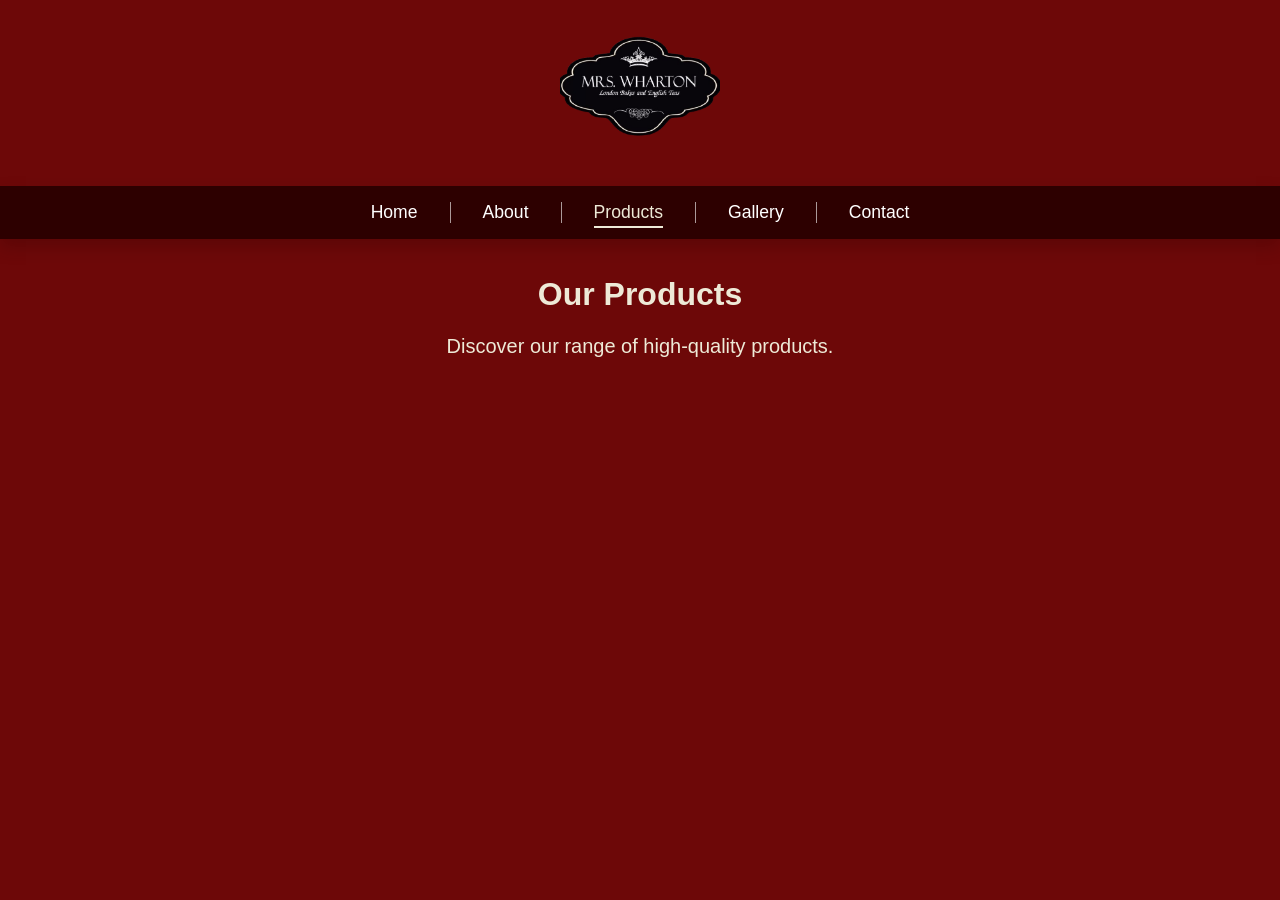
==== Business Website/products.html @ 9ceb8a57 "Add files via upload" ====
<!DOCTYPE html>
<html lang="en">
<head>
	<meta charset="UTF-8">
	<meta name="viewport" content="width=device-width, initial-scale=1.0">
	<title>Services</title>
	<link rel="stylesheet" href="css/style.css">
</head>
<body>
	<img class="logo" src="images/Logo.jpg" alt="Company Logo">
	<header>
		<nav class="navbar">
			<ul class="nav-links">
				<li><a href="index.html">Home</a></li>
				<li><a href="about.html">About</a></li>
				<li><a class="active" href="products.html" aria-current="page">Products</a></li>
				<li><a href="gallery.html">Gallery</a></li>
				<li><a href="contact.html">Contact</a></li>
			</ul>
		</nav>
	</header>
	<main class="page-content">
		<h1>Our Products</h1>
		<p>Discover our range of high-quality products.</p>
	</main>
</body>
</html>
---- Business Website/css/style.css ----
body {
    background-color: #6D0808;
    font-family: Garamond, sans-serif;
    margin: 0;
}

p {
    font-size: 20px;
}

header {
    background-color: #2D0000;
    color: white;
    box-shadow: 0 0.5rem 1rem rgba(45, 0, 0, 0.25);
}

.logo {
    display: block;
    width: 160px;
    max-width: 150%;
    height: auto;
    margin: 1% auto;
}

.navbar {
    max-width: 1200px;
    max-height: 100px;
    margin: 0 auto;
    padding: 0;
}

.nav-links {
    display: flex;
    justify-content: center;
    gap: 2rem;
    list-style: none;
    margin: 0;
    padding: 1rem 0;
}

.nav-links a {
    color: white;
    text-decoration: none;
    font-size: 1.1rem;
}

.nav-links li + li {
    padding-left: 2rem;
    border-left: 1px solid rgba(255, 255, 255, 0.6);
}

.nav-links a:hover,
.nav-links a:focus-visible,
.nav-links a.active {
    color: #EEEAD7;
}

.nav-links a.active {
    border-bottom: 2px solid #EEEAD7;
    padding-bottom: 0.25rem;
}

.page-content {
    max-width: 900px;
    margin: 0 auto;
    padding: 1rem 2rem;
    color: #EEEAD7;
    text-align: center;
}

.split-container {
    position: relative;
    z-index: 1;
    display: flex;
    flex-direction: row;
    gap: 0;
    width: 100%;
    min-height: 20rem;
    box-sizing: border-box;
    padding: 0;
}

.left-half,
.sidebar {
    flex: 1 1 0;
    min-width: 0;
    box-sizing: border-box;
}

.left-half {
    display: grid;
    grid-template-columns: repeat(2, minmax(0, 1fr));
    row-gap: 1.5rem;
    column-gap: 0.8rem;
    align-content: start;
    padding: 2.5rem;
    background-color: #FDFBD4;
}

.sidebar {
    padding: 2.5rem 0 2.5rem 2rem;
    border-left: 2px solid #130303;
    text-align: center;
    background-color: #bfbd9a;
    min-height: auto;
    
}

.sidebar > ul {
    margin: 0;
    padding: 0;
    list-style: none;
}

.sidebar a {
    color: #2D0000;
    text-decoration: none;
}

.sidebar a:hover,
.sidebar a:focus-visible {
    color: #6D0808;
    text-decoration: underline;
}

.sidebar li:nth-child(3) p:first-of-type {
    margin-bottom: 0.25rem;
}

.split-container h1 {
    margin-bottom: 0.25rem;
}

.split-container p {
    margin-top: 0;
}

.left-half h1,
.left-half p {
    grid-column: 1 / -1;
}

.left-half h1 {
    margin: 0;
}

.left-half p {
    margin: 0;
    line-height: 1.5;
}

.left-half .image-frame {
    position: relative;
    justify-self: center;
    width: 100%;
}

.left-half .image {
    display: block;
    width: 100%;
    max-width: 100%;
    aspect-ratio: 4 / 3;
    object-fit: cover;
    box-sizing: border-box;
    border: 2px solid #2D0000;
}

.order {
    display: grid;
    grid-template-columns: 1fr auto auto;
    align-items: center;
    gap: 0.75rem;
    width: 100%;
    box-sizing: border-box;
    margin: 0;
    padding: 2rem;
    background-color: #dcd79d;
    text-align: center;
}

.order h1 {
    margin: 0;
}

.order-copy {
    text-align: left;
}

.order-copy p {
    margin: 0.5rem 0 0;
    line-height: 1.5;
}

.order a {
    display: inline-flex;
    align-items: center;
    gap: 0.5rem;
    padding: 0.75rem 1rem;
    background-color: #2D0000;
    border: 2px solid #6D0808;
    color: #FFFCDE;
    text-decoration: none;
}

.order-button {
    font-size: 22px;
}

.order a:hover,
.order a:focus-visible {
    background-color: #6D0808;
    color: #FFFCDE;
}

.order .back-to-top {
    display: inline-flex;
    align-items: center;
    justify-content: center;
    width: 2.75rem;
    height: 2.75rem;
    padding: 0;
    background-color: #FFFCDE;
    border: 2px solid #2D0000;
    color: #2D0000;
    font-size: 1.5rem;
    line-height: 1;
}

.order .back-to-top:hover,
.order .back-to-top:focus-visible {
    background-color: #EEEAD7;
    color: #6D0808;
}

.order .share-arrow {
    width: 2rem;
    height: 2rem;
    object-fit: contain;
    filter: invert(1);
}

.top-background {
    position: relative;
    height: 18rem;
    overflow: hidden;
}

.background {
    position: absolute;
    inset: 0;
    overflow: hidden;
}

.background::before {
    content: '';
    position: absolute;
    inset: 0;
    background: linear-gradient(90deg, #6D0808 0%, rgba(109, 8, 8, 0.92) 28%, rgba(109, 8, 8, 0.4) 58%, rgba(109, 8, 8, 0.12) 100%);
    z-index: 1;
}

.background-image {
    position: absolute;
    inset: 0;
    width: 100%;
    height: 100%;
    object-fit: cover;
    object-position: center;
}

.main-content {
    flex: 1;
}

.image-section {
    flex: 1;
    text-align: right;
}

.image-section img {
    max-width: 100%;
    height: auto;
}

footer {
    padding: 2rem;
    color: #EEEAD7;
    text-align: center;
    background-color: #220909;
}

.footer-links {
    display: flex;
    justify-content: center;
    flex-wrap: wrap;
    gap: 1.5rem;
    list-style: none;
    margin: 0 0 1rem;
    padding: 0;
}

.footer-links a {
    color: #EEEAD7;
    text-decoration: none;
}

.footer-links li + li {
    padding-left: 1.5rem;
    border-left: 1px solid rgba(238, 234, 215, 0.6);
}

.footer-links a:hover,
.footer-links a:focus-visible {
    color: white;
}

@media (max-width: 700px) {
    .nav-links {
        flex-wrap: wrap;
        gap: 1rem;
    }

    .website-layout {
        flex-direction: column;
    }

    .image-section {
        text-align: center;
    }

    .left-half {
        grid-template-columns: 1fr;
        padding: 1.5rem 0;
        border-right: 0;
        border-bottom: 2px solid #2D0000;
    }

    .sidebar {
        padding: 1.5rem 0;
        border-left: 0;
    }

    .order {
        grid-template-columns: 1fr;
        gap: 0.75rem;
    }

    .order a {
        justify-self: start;
    }

    .order .back-to-top {
        justify-self: start;
    }
}
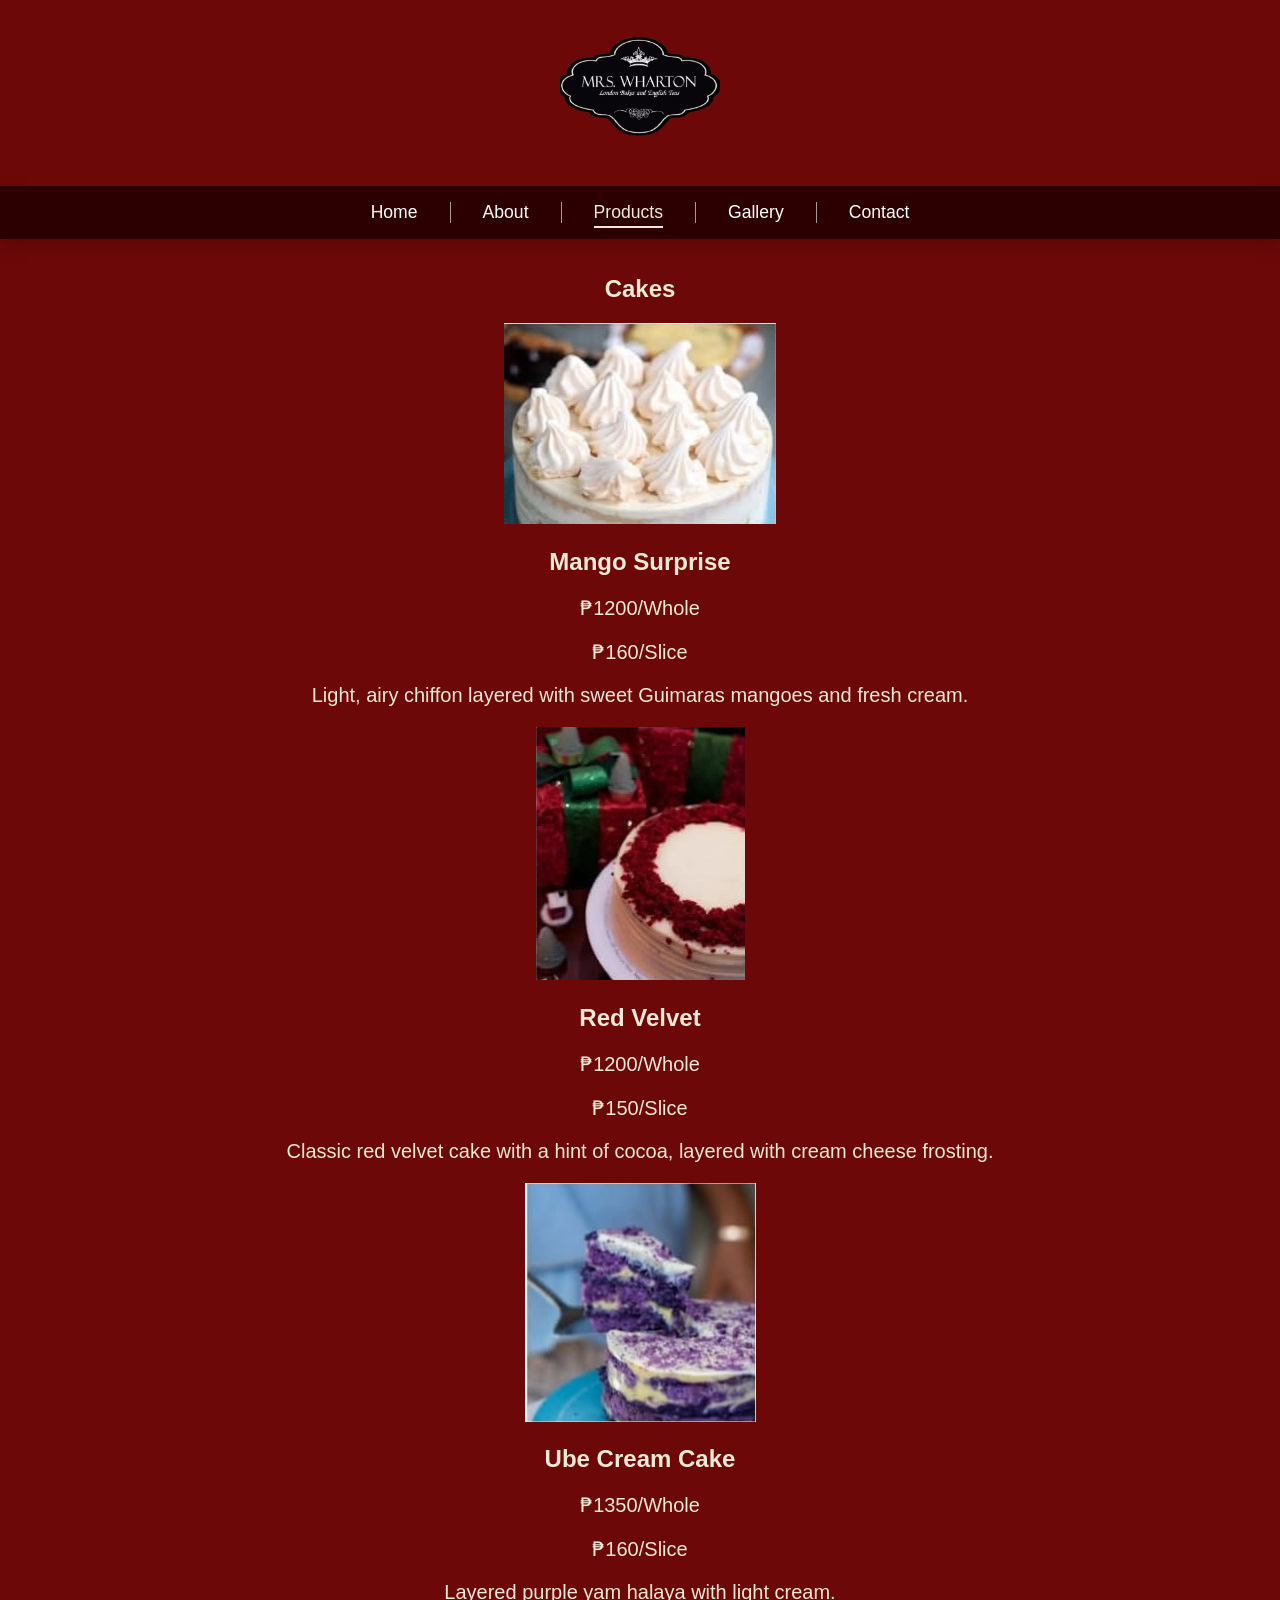
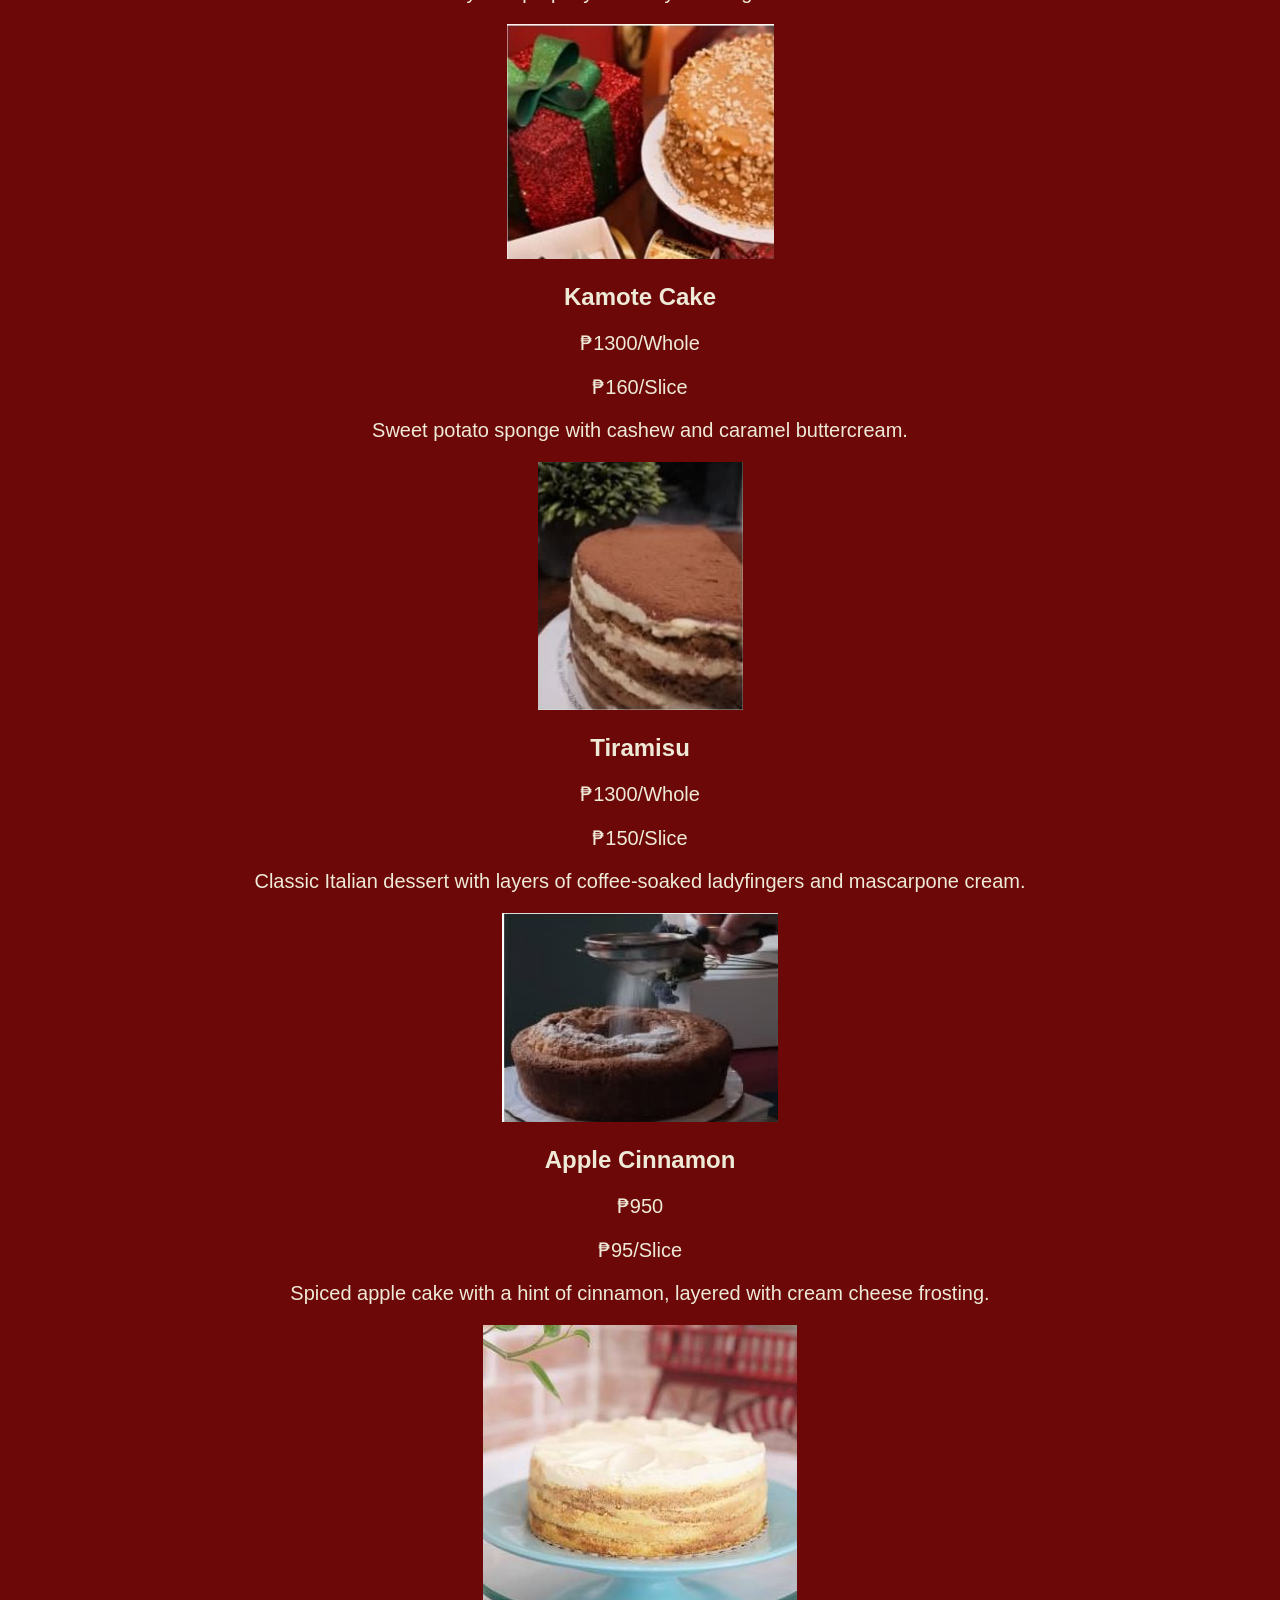
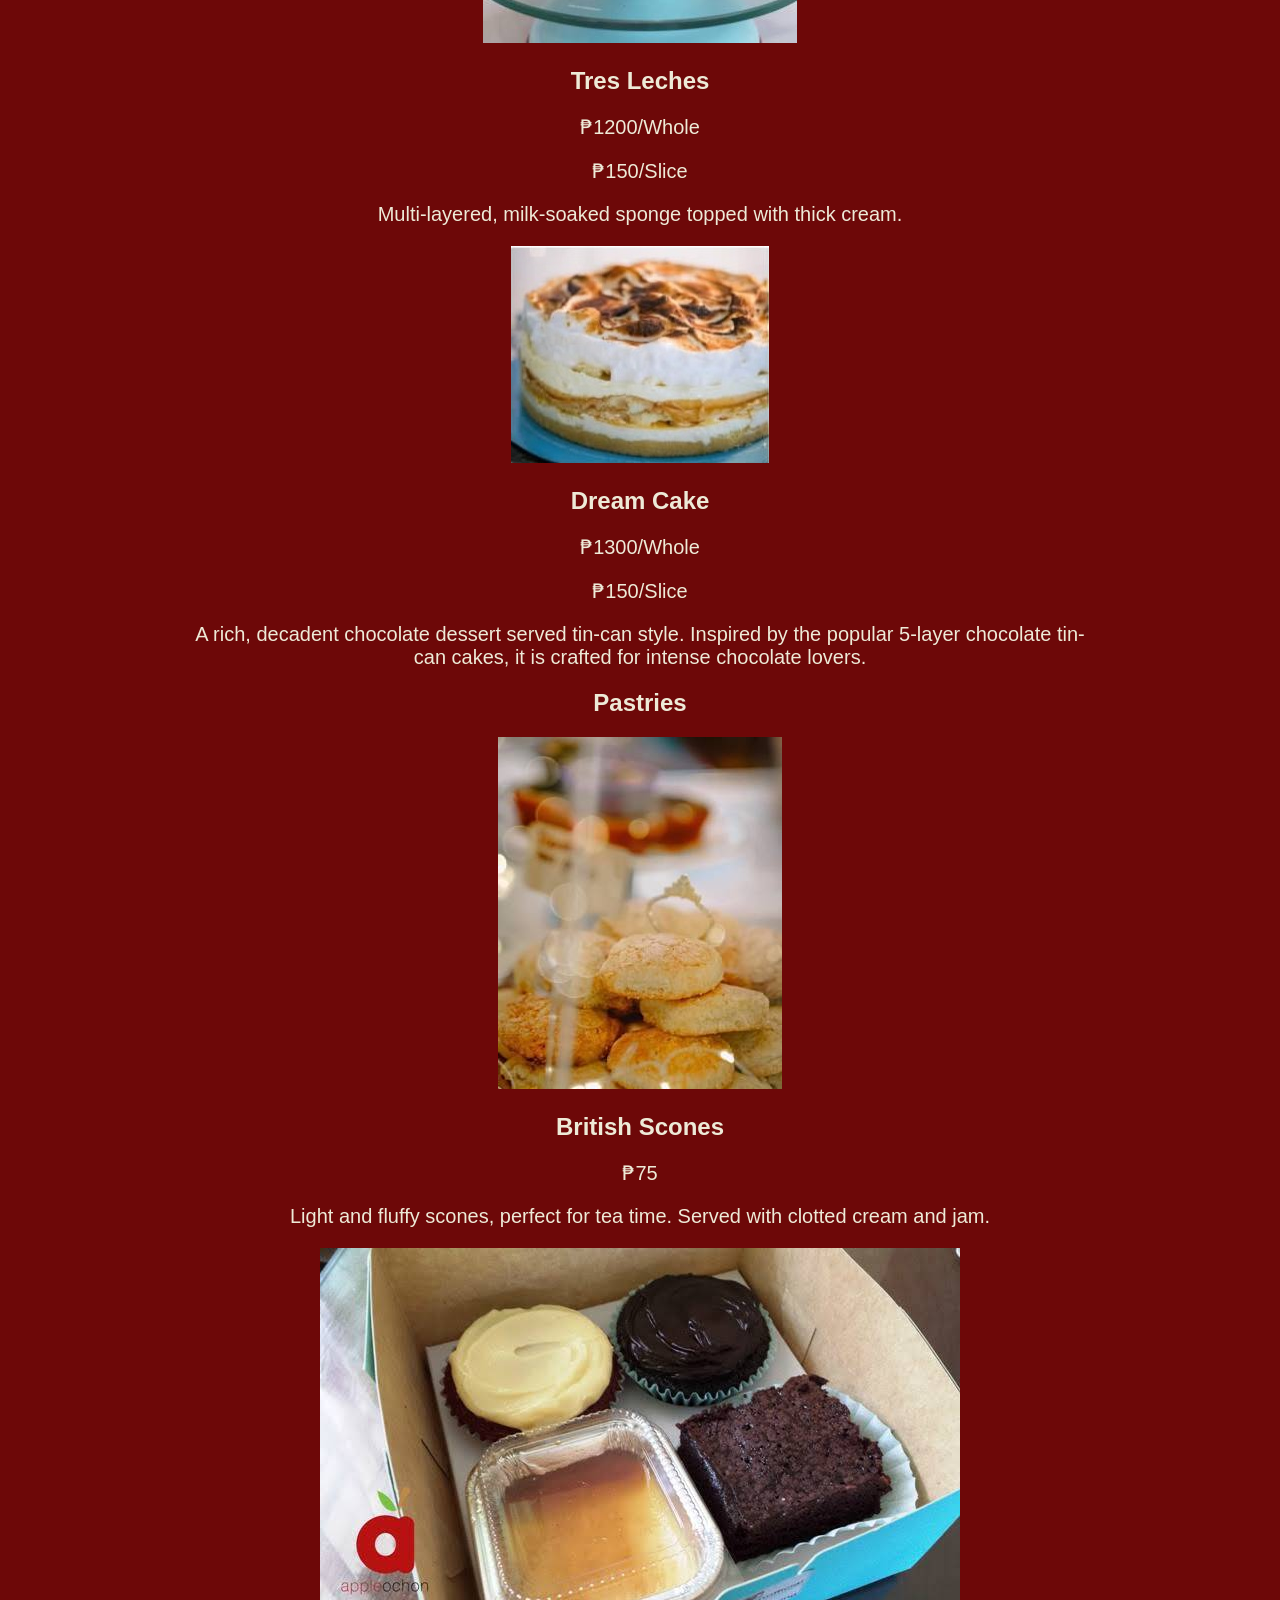
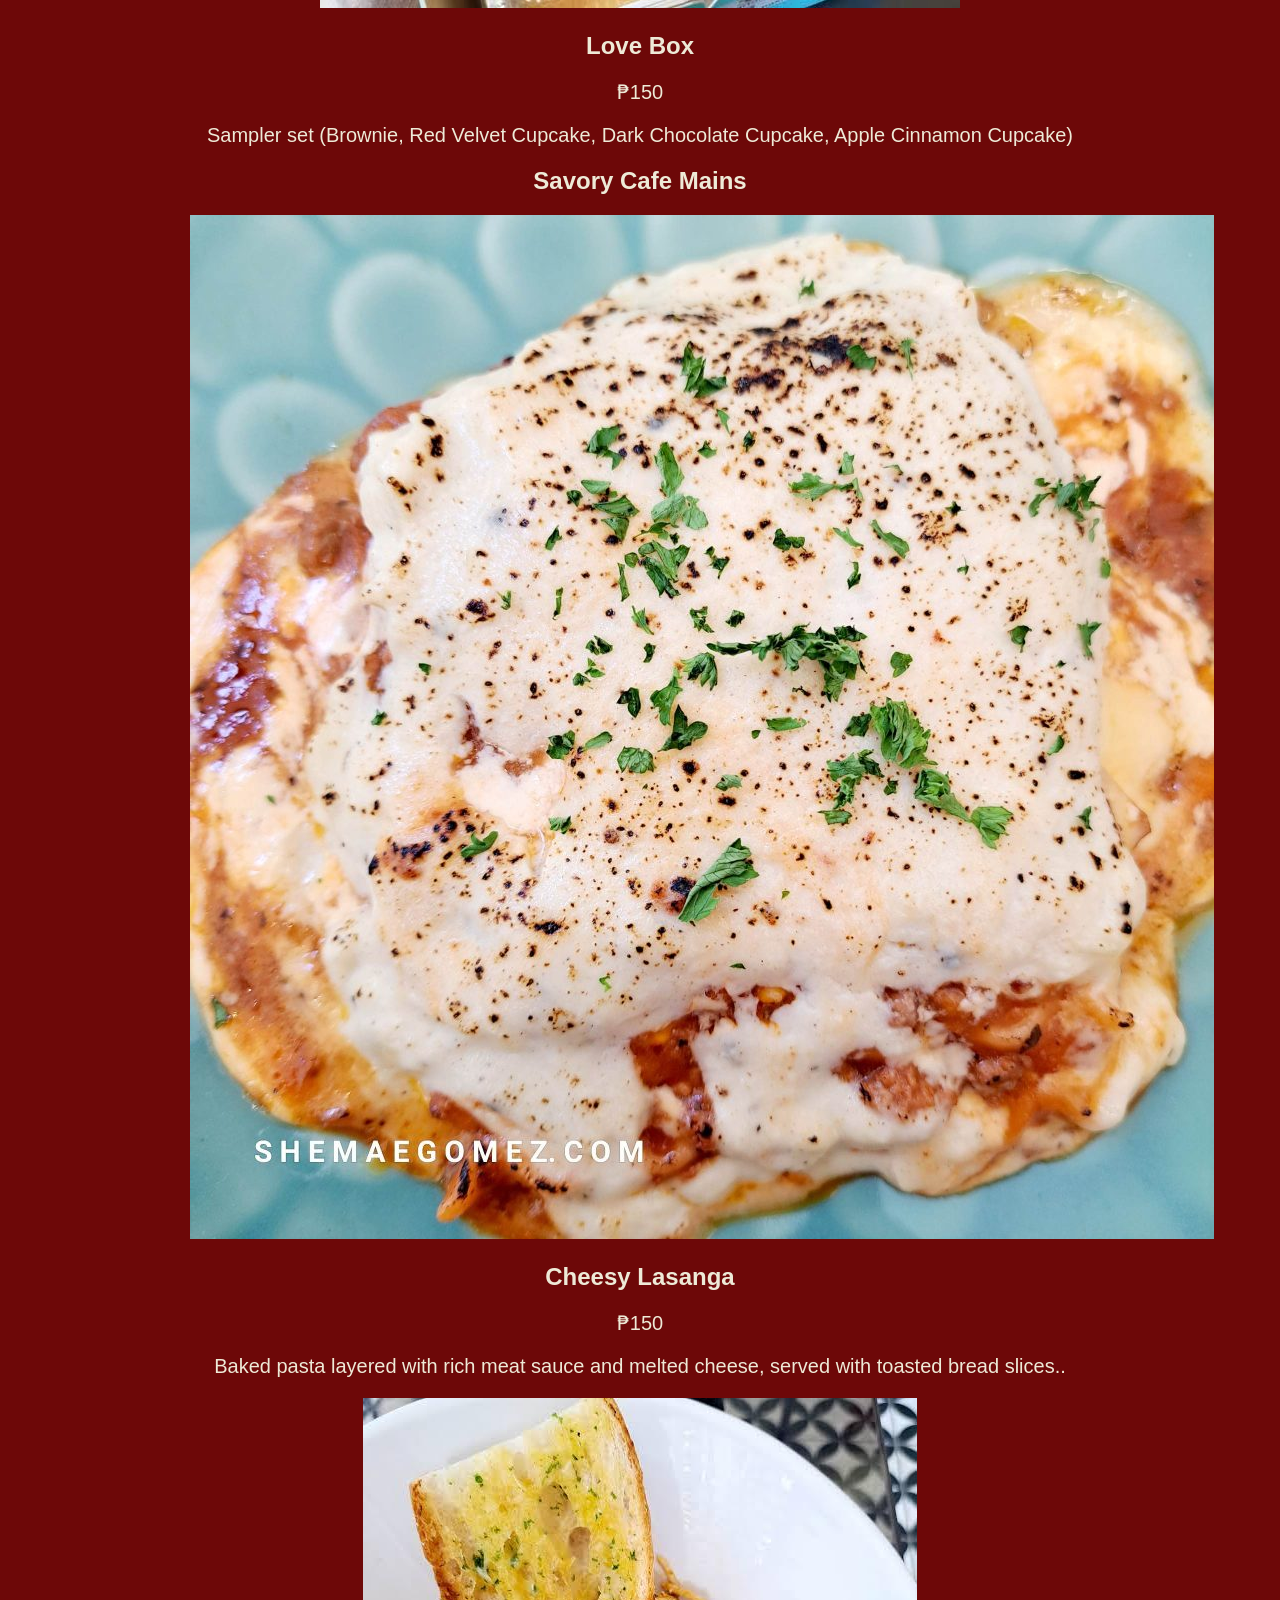
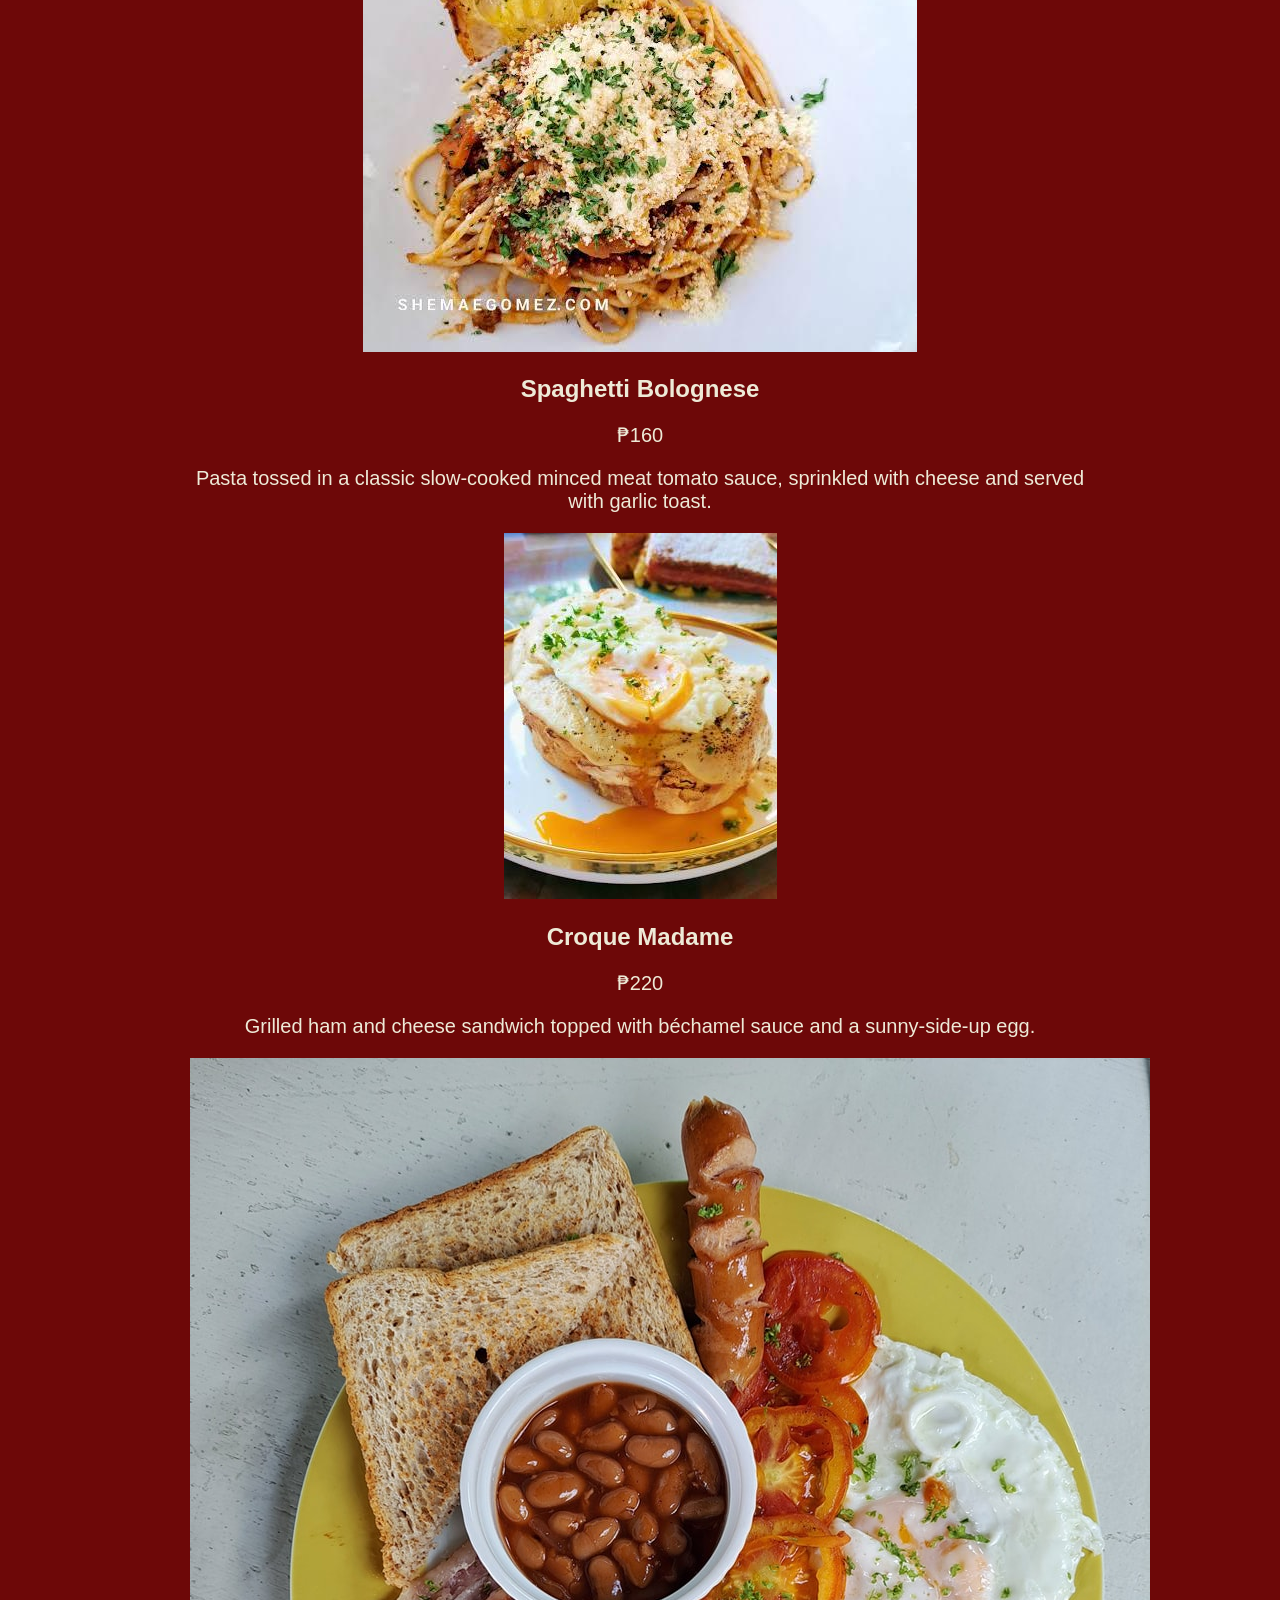
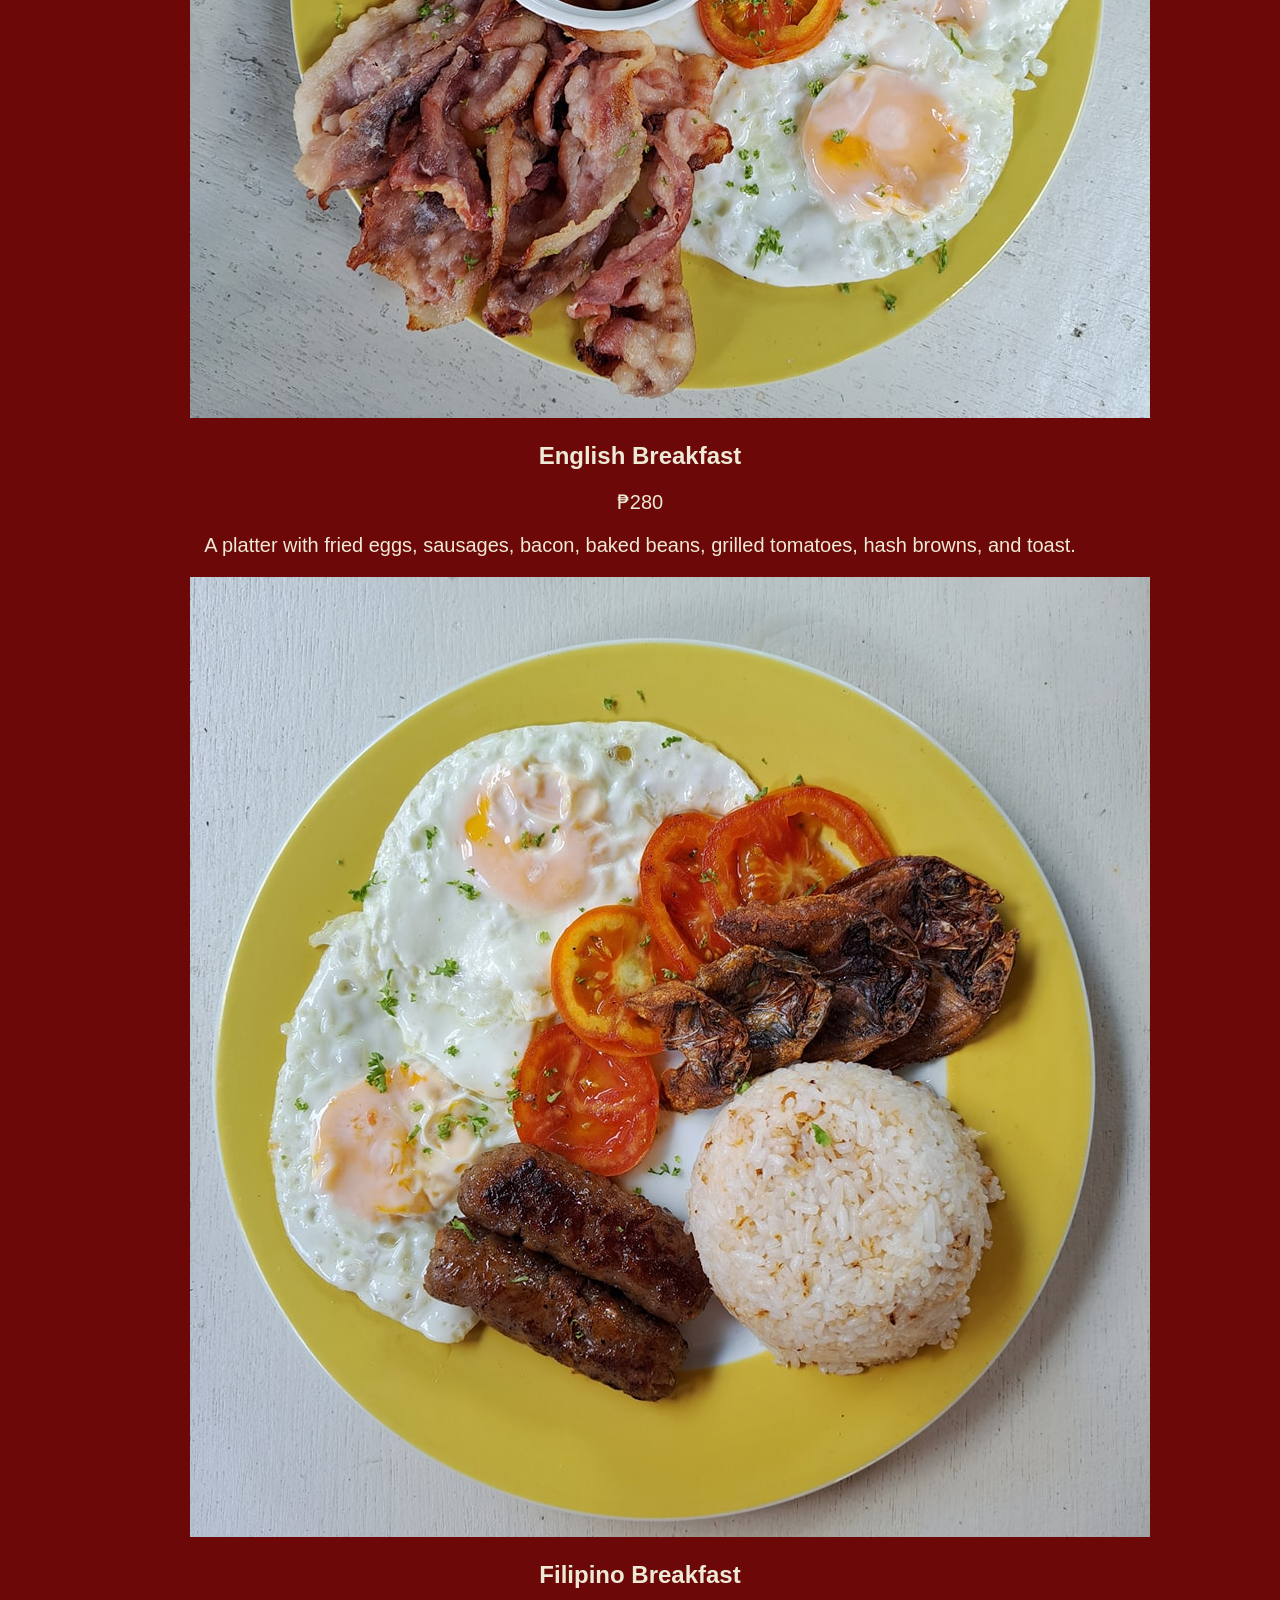
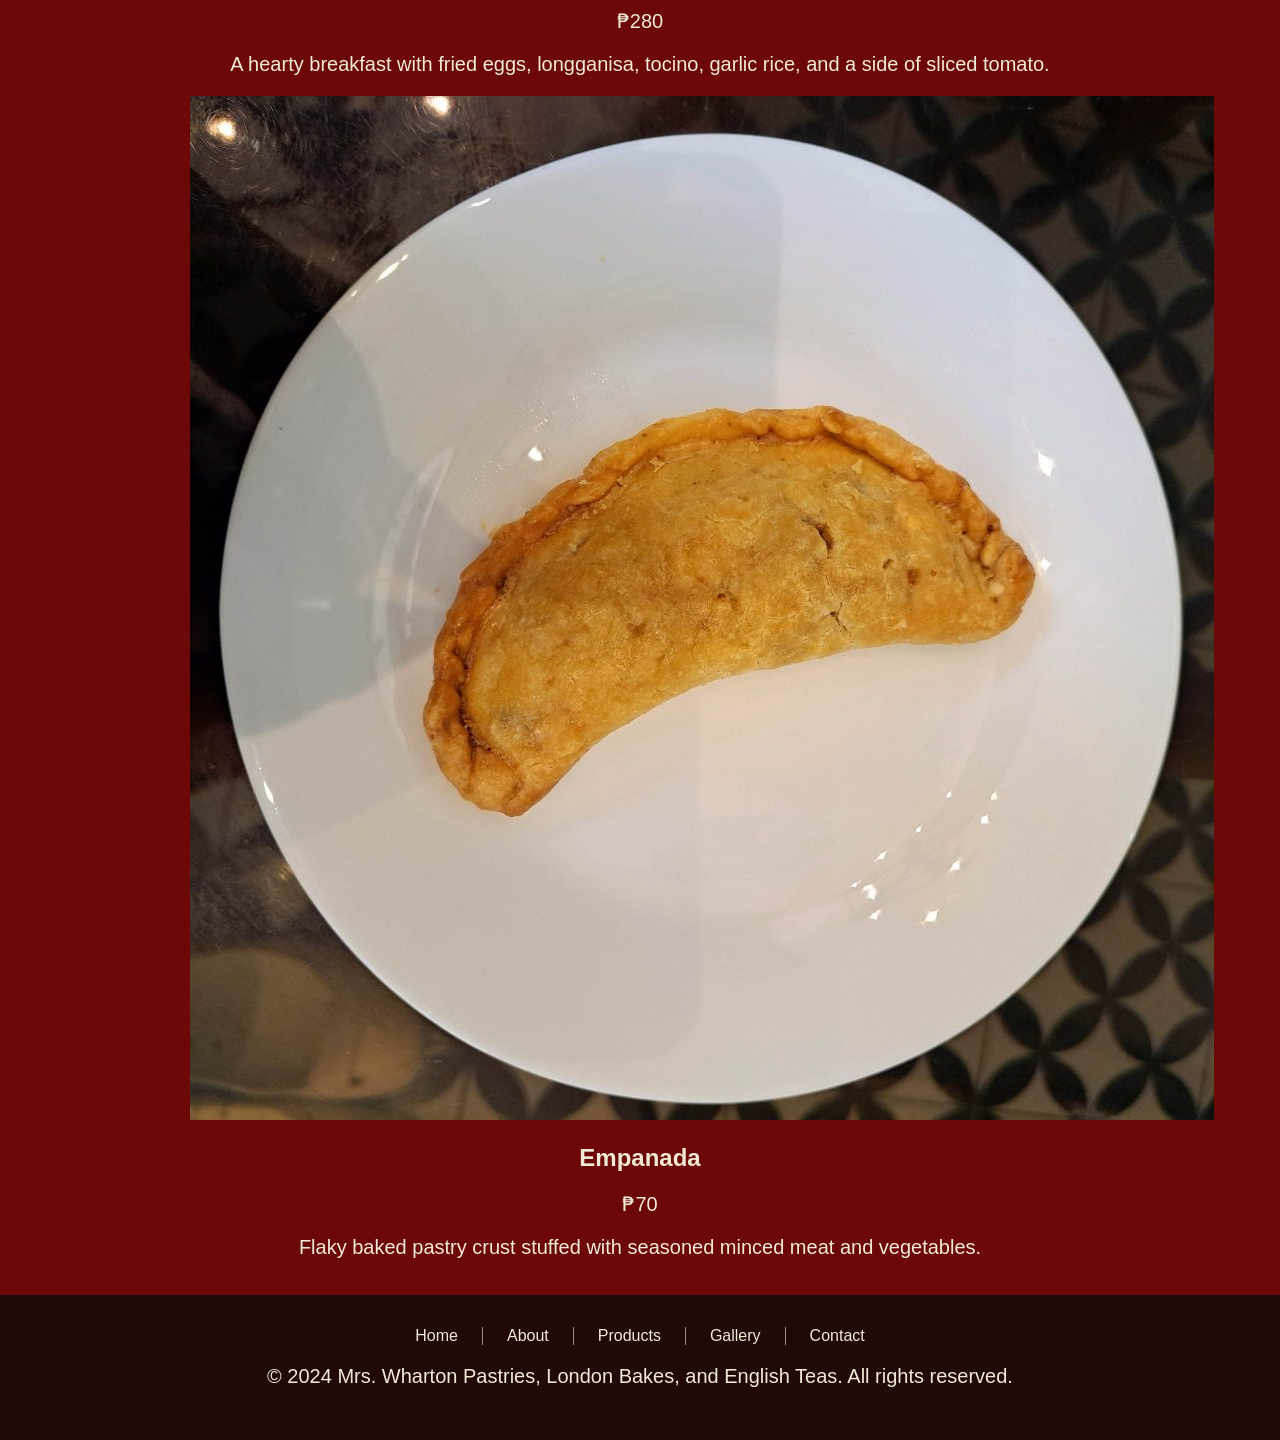
==== commit 0073825f: "Add product listings for cakes, pastries, and mains Added a detailed product section with cakes, pas" ====
--- a/Business Website/products.html
+++ b/Business Website/products.html
@@ -19,9 +19,143 @@
 			</ul>
 		</nav>
 	</header>
+
+	<!--Note: The Prices of the Product (except for the whole ones) are only estimated and not the actual prices.-->
 	<main class="page-content">
-		<h1>Our Products</h1>
-		<p>Discover our range of high-quality products.</p>
+		<section class="products">
+			<h1>Cakes</h1>
+			<div class="product-list">
+				<div class="product-item">
+					<img src="images/Mango Surprise.jpg">
+					<h2>Mango Surprise</h2>
+					<p>₱1200/Whole</p>
+					<p>₱160/Slice</p>
+					<p>Light, airy chiffon layered with sweet Guimaras mangoes and fresh cream.</p>
+				</div>
+				<div class="product-item">
+					<img src="images/Red Velvet.jpg">
+					<h2>Red Velvet</h2>
+					<p>₱1200/Whole</p>
+					<p>₱150/Slice</p>
+					<p>Classic red velvet cake with a hint of cocoa, layered with cream cheese frosting.</p>
+				</div>
+				<div class="product-item">
+					<img src="images/Ube Cream Cake.jpg">
+					<h2>Ube Cream Cake</h2>
+					<p>₱1350/Whole</p>
+					<p>₱160/Slice</p>
+					<p>Layered purple yam halaya with light cream.</p>
+				</div>
+				<div class="product-item">
+					<img src="images/Kamote Cake.jpg">
+					<h2>Kamote Cake</h2>
+					<p>₱1300/Whole</p>
+					<p>₱160/Slice</p>
+					<p>Sweet potato sponge with cashew and caramel buttercream.</p>
+				</div>
+				<div class="product-item">
+					<img src="images/Tiramisu.jpg">
+					<h2>Tiramisu</h2>
+					<p>₱1300/Whole</p>
+					<p>₱150/Slice</p>
+					<p>Classic Italian dessert with layers of coffee-soaked ladyfingers and mascarpone cream.</p>
+				</div>
+				<div class="product-item">
+					<img src="images/Apple Cinnamon.jpg">
+					<h2>Apple Cinnamon</h2>
+					<p>₱950</p>
+					<p>₱95/Slice</p>
+					<p>Spiced apple cake with a hint of cinnamon, layered with cream cheese frosting.</p>
+				</div>
+				<div class="product-item">
+					<img src="images/Tres Leches.jpg">
+					<h2>Tres Leches</h2>
+					<p>₱1200/Whole</p>
+					<p>₱150/Slice</p>
+					<p>Multi-layered, milk-soaked sponge topped with thick cream.</p>
+				</div>
+				<div class="product-item">
+					<img src="images/Dream Cake.jpg">
+					<h2>Dream Cake</h2>
+					<p>₱1300/Whole</p>
+					<p>₱150/Slice</p>
+					<p>A rich, decadent chocolate dessert served tin-can style. Inspired by the popular 5-layer chocolate tin-can cakes, it is crafted for intense chocolate lovers.</p>
+				</div>
+			</div>
+
+			<h1 class="product-section-heading">Pastries</h1>
+			<div class="product-list">
+				<div class="product-item">
+					<img src="images/British Scones.jpg">
+					<h2>British Scones</h2>
+					<p>₱75</p>
+					<p>Light and fluffy scones, perfect for tea time. Served with clotted cream and jam.</p>
+				</div>
+				<div class="product-item">
+					<img src="images/Love Box.jpg">
+					<h2>Love Box</h2>
+					<p>₱150</p>
+					<p>Sampler set (Brownie, Red Velvet Cupcake, Dark Chocolate Cupcake, Apple Cinnamon Cupcake)</p>
+				</div>
+			</div>
+
+			<h1 class="product-section-heading">Savory Cafe Mains</h1>
+			<div class="product-list">
+				<div class="product-item">
+					<img src="images/Cheesy Lasanga.jpg">
+					<h2>Cheesy Lasanga</h2>
+					<p>₱150</p>
+					<p>Baked pasta layered with rich meat sauce and melted cheese, served with toasted bread slices..</p>
+				</div>
+
+				<div class="product-item">
+					<img src="images/Spaghetti Bolognese.jpg">
+					<h2>Spaghetti Bolognese</h2>
+					<p>₱160</p>
+					<p>Pasta tossed in a classic slow-cooked minced meat tomato sauce, sprinkled with cheese and served with garlic toast.</p>
+				</div>
+
+				<div class="product-item">
+					<img src="images/Croque Madame.jpg">
+					<h2>Croque Madame</h2>
+					<p>₱220</p>
+					<p>Grilled ham and cheese sandwich topped with béchamel sauce and a sunny-side-up egg.</p>
+				</div>
+
+				<div class="product-item">
+					<img src="images/English Breakfast.jpg">
+					<h2>English Breakfast</h2>
+					<p>₱280</p>
+					<p>A platter with fried eggs, sausages, bacon, baked beans, grilled tomatoes, hash browns, and toast.</p>
+				</div>
+
+
+				<div class="product-item">
+					<img src="images/Filipino Breakfast.jpg">
+					<h2>Filipino Breakfast</h2>
+					<p>₱280</p>
+					<p>A hearty breakfast with fried eggs, longganisa, tocino, garlic rice, and a side of sliced tomato.</p>
+				</div>
+
+				<div class="product-item">
+					<img src="images/Empanada.jpg">
+					<h2>Empanada</h2>
+					<p>₱70</p>
+					<p>Flaky baked pastry crust stuffed with seasoned minced meat and vegetables.</p>
+				</div>
+			</div>
+			<!-- Add more products as needed -->
 	</main>
 </body>
+
+<!--Footer of the website--- --- IGNORE -->
+<footer>
+    <ul class="footer-links">
+        <li><a href="index.html">Home</a></li>
+        <li><a href="about.html">About</a></li>
+        <li><a href="products.html">Products</a></li>
+        <li><a href="gallery.html">Gallery</a></li>
+        <li><a href="contact.html">Contact</a></li>
+    </ul>
+    <p>&copy; 2024 Mrs. Wharton Pastries, London Bakes, and English Teas. All rights reserved.</p>
 </html>
